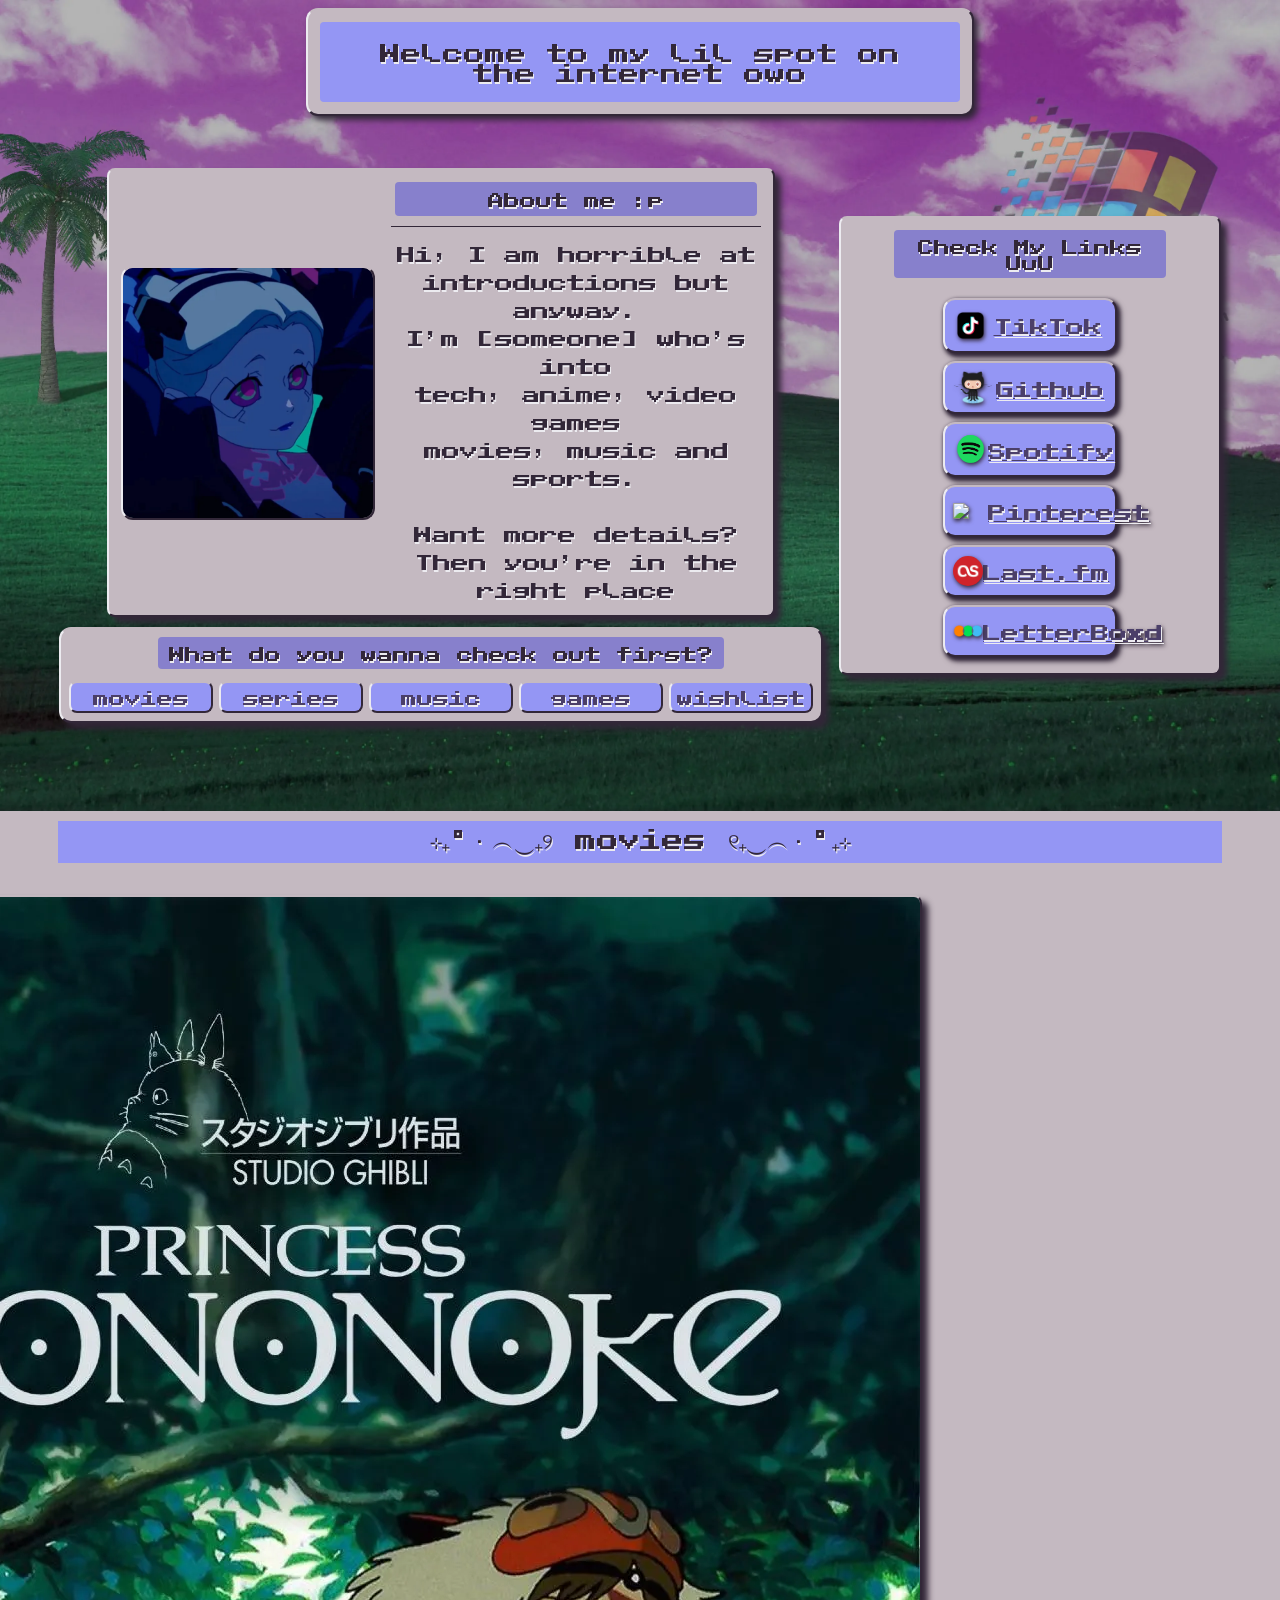
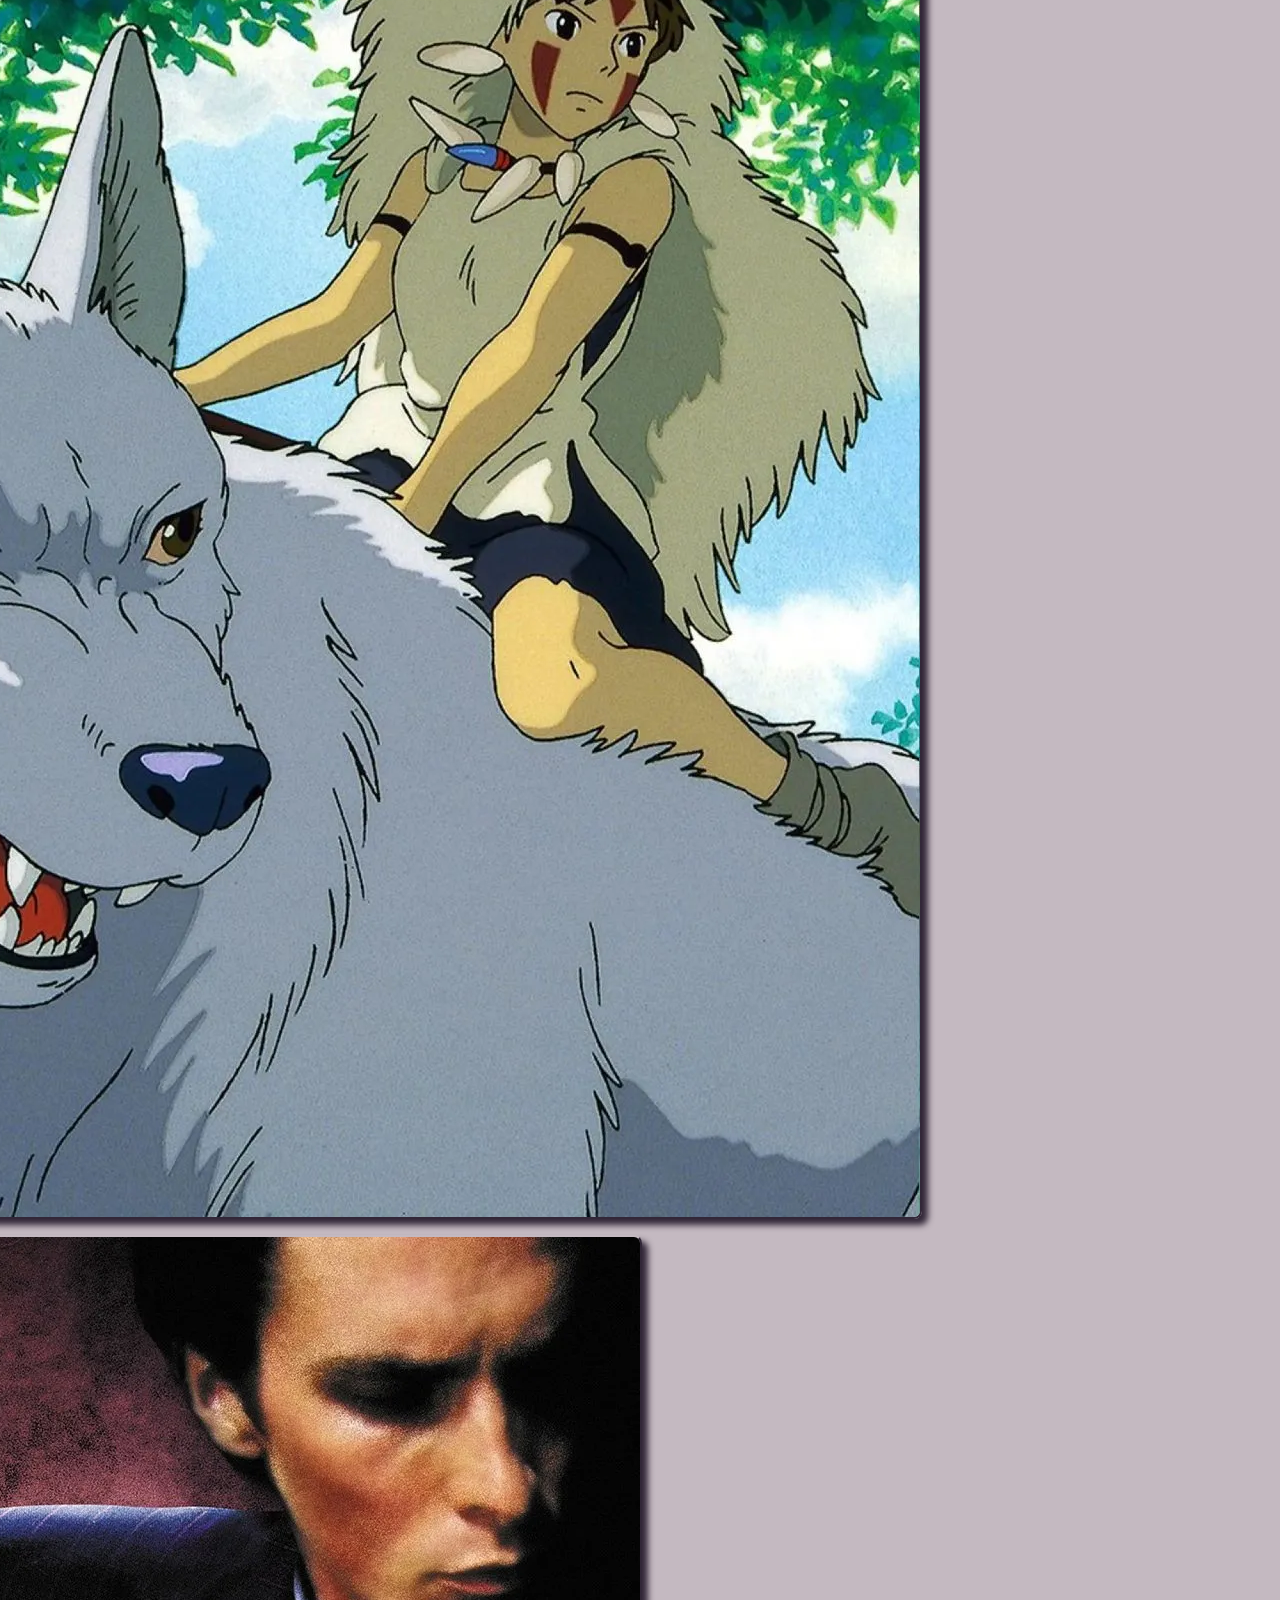
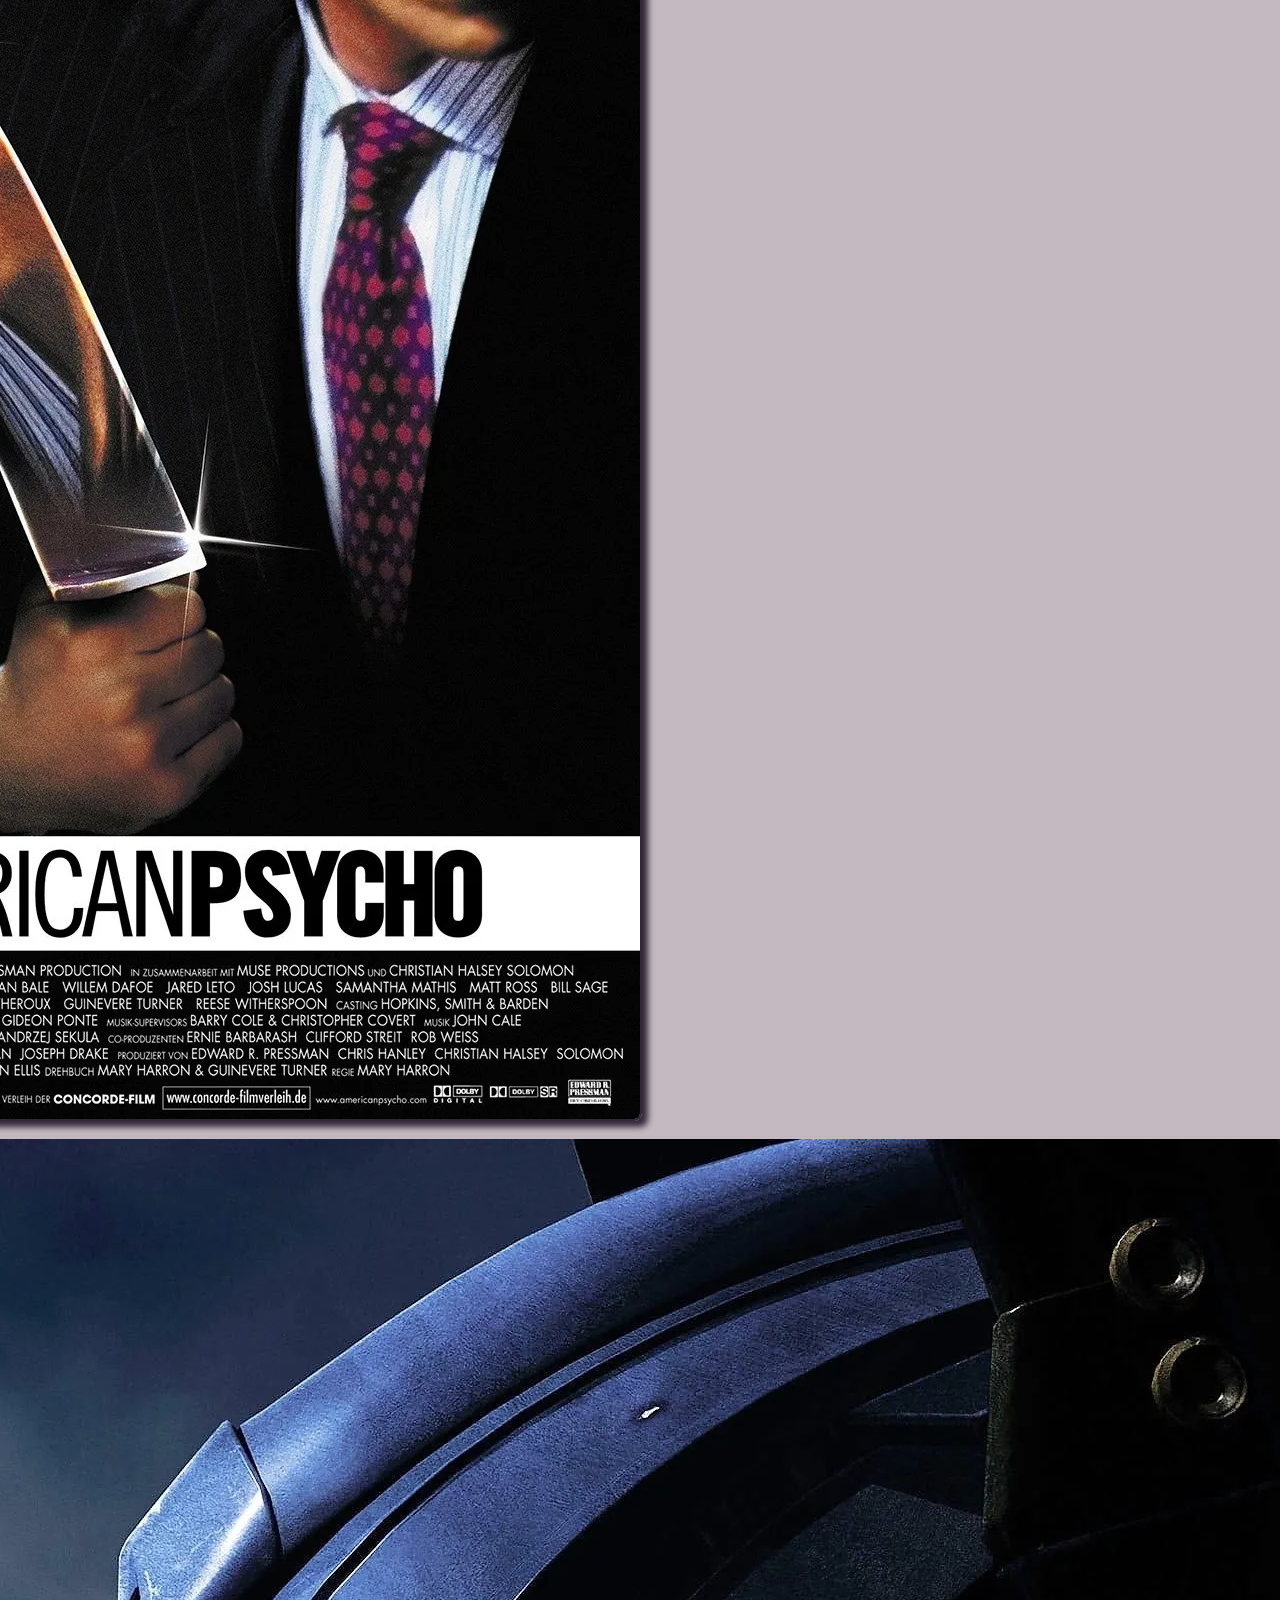
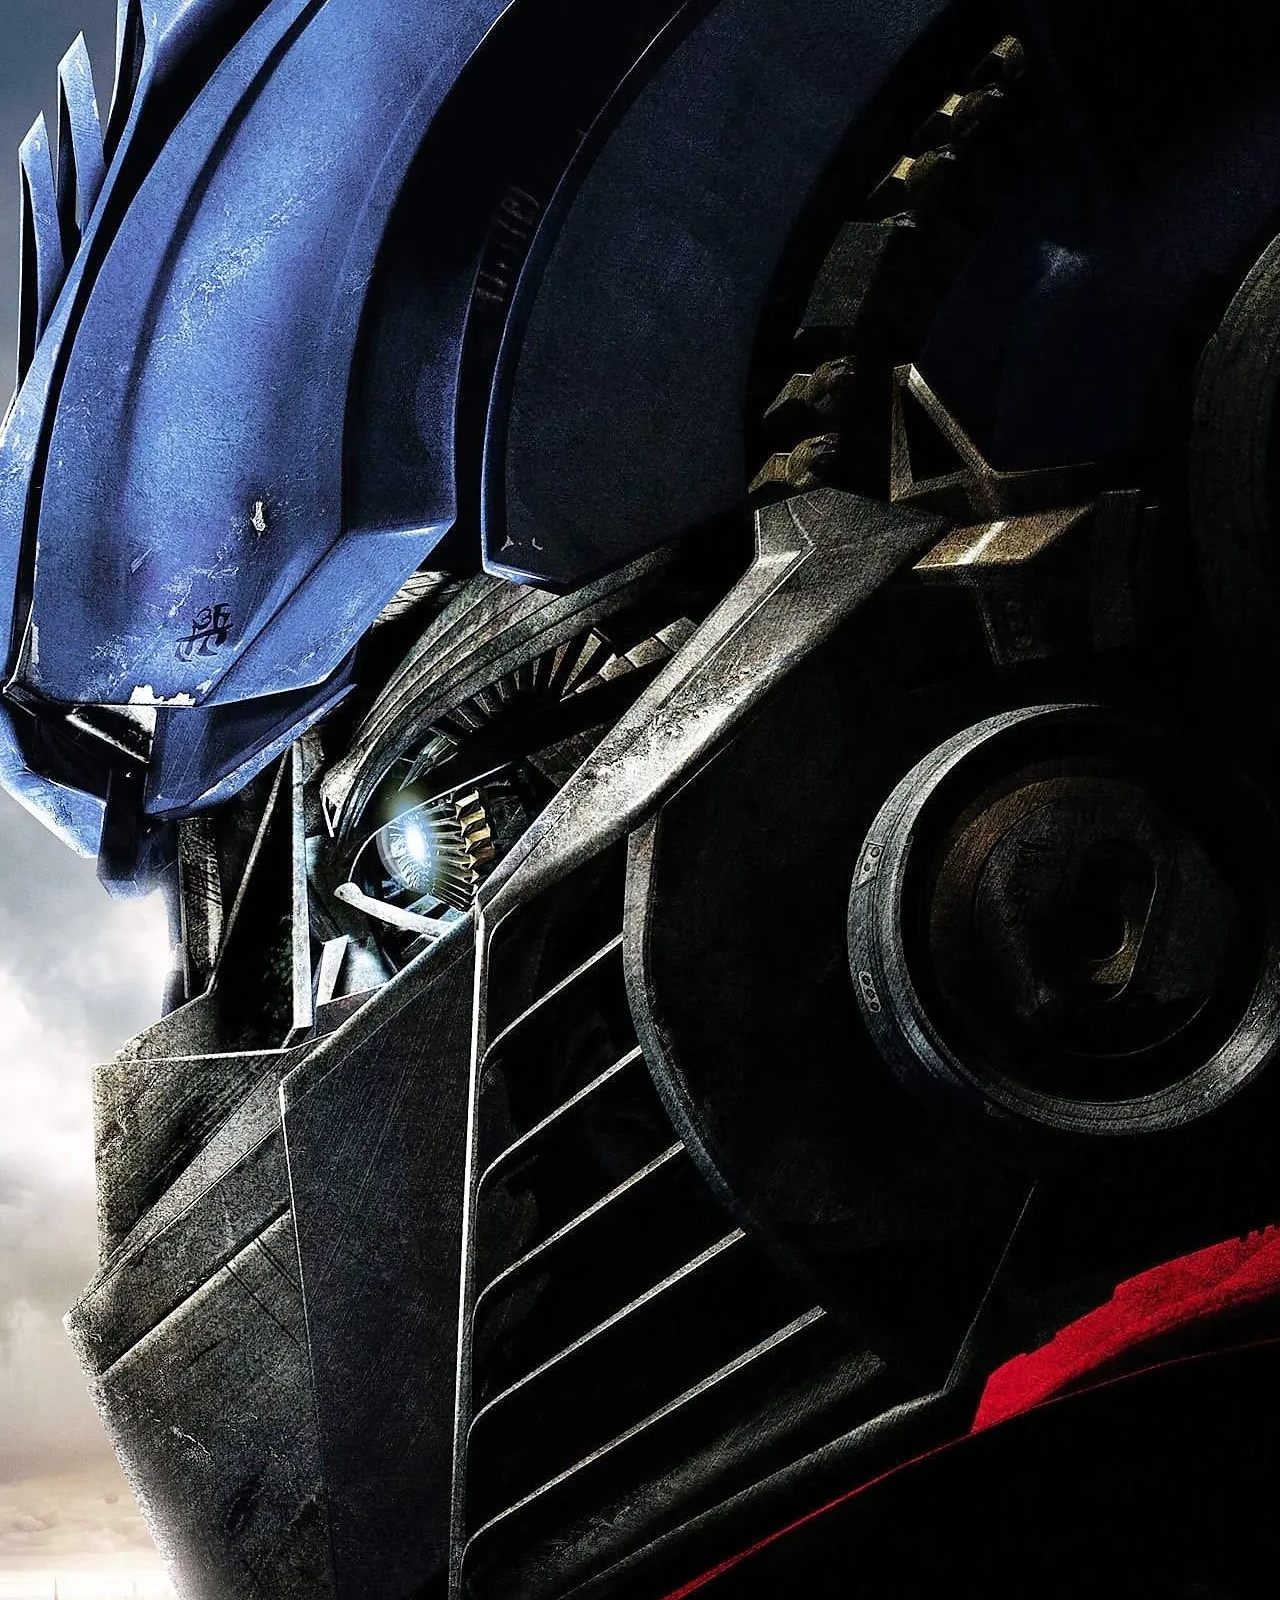
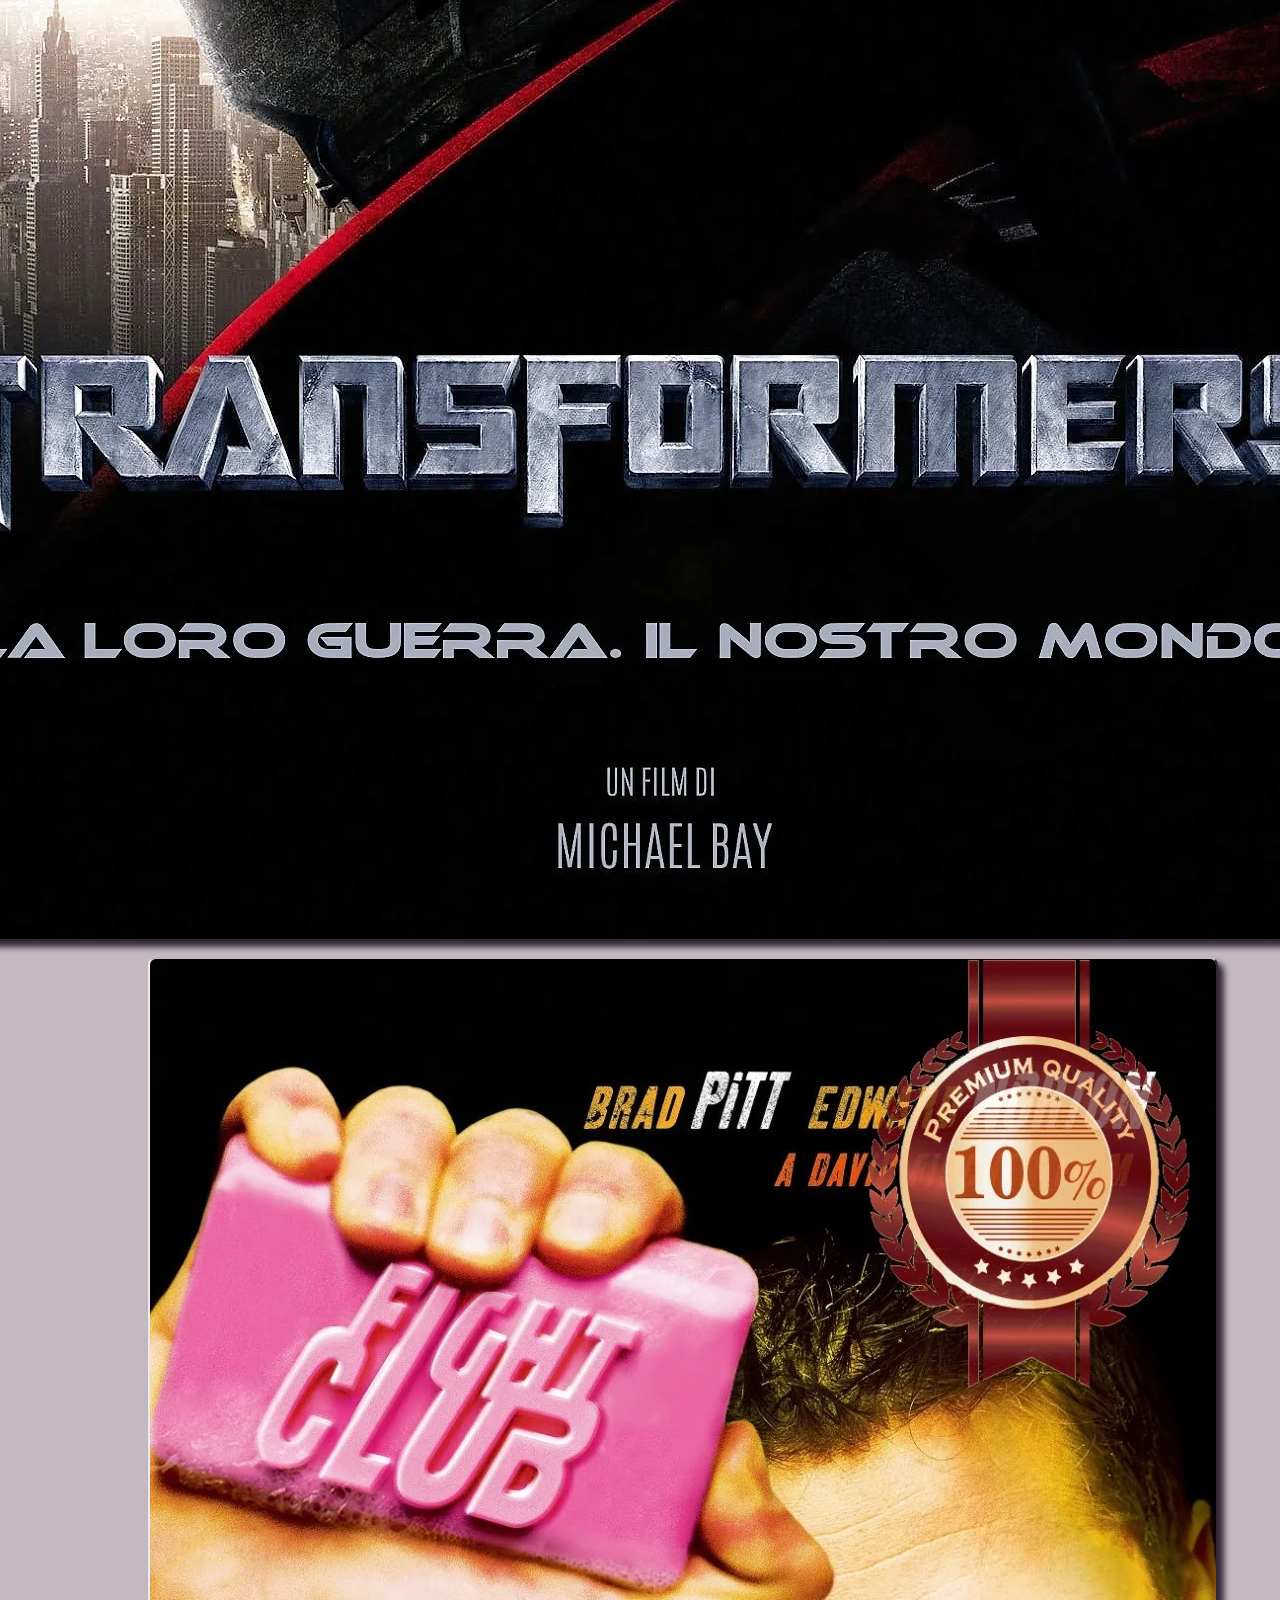
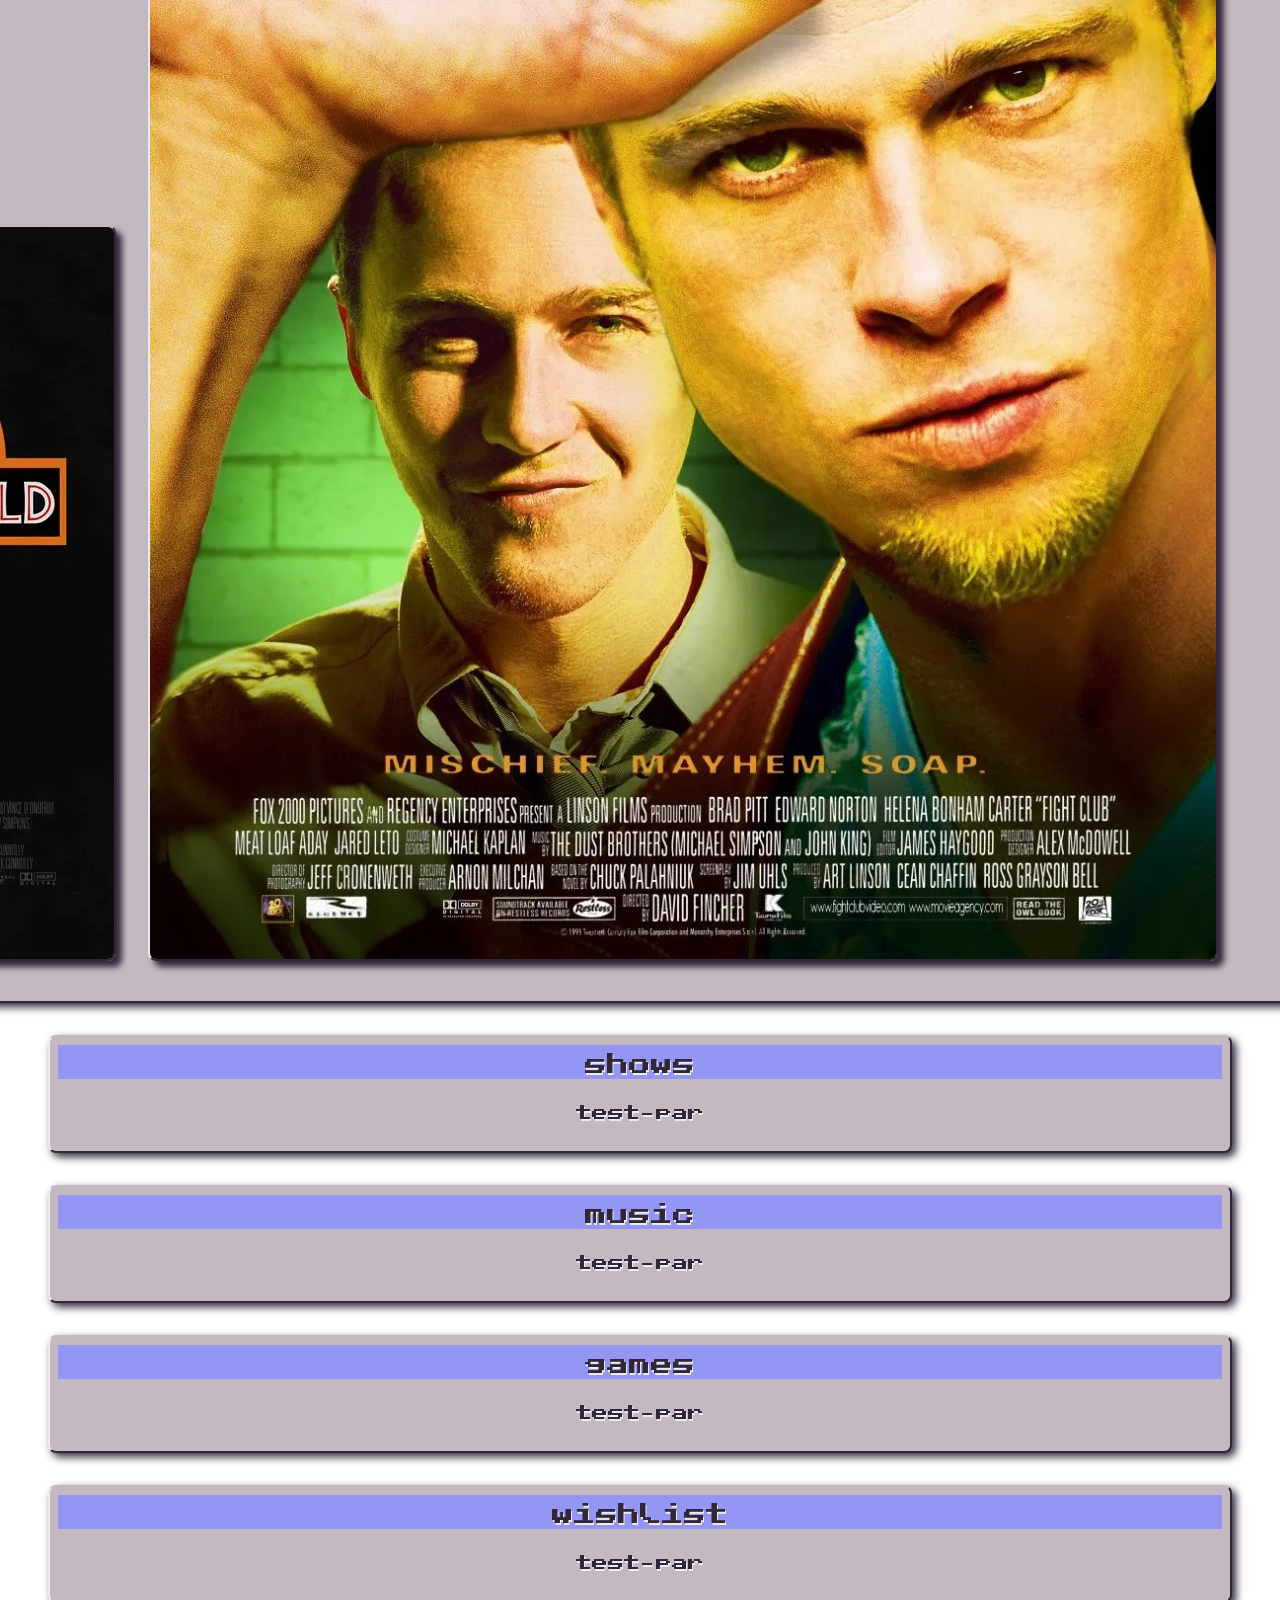
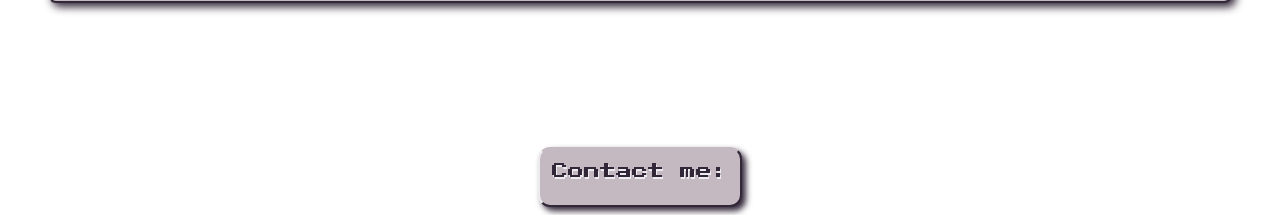
==== index.html @ 242a5e61 "Rehauled everything, except css and readme" ====
<!DOCTYPE html>
<html lang="en">
<head>
    <meta charset="UTF-8">
    <meta name="viewport" content="width=device-width, initial-scale=1.0">
    <link rel="stylesheet" href="style.css">
    <link rel="icon" type="image/webp" href="/assets/images/Goten.webp">
    <title>first webpage</title>
</head>
<body>
    <div class="container">

        <header>
            <p> Welcome to my lil spot on the internet owo </p>
        </header>

        <div class="main-box">

            <div class="becca-dash">
                <main>
                    <img src="/assets/images/becca01.webp" width="250">

                    <div class="inner-container">
                        <p class="box-title" id="main-title">About me :p</p>
                        <p class="box-par" id="main-par"> Hi, I am horrible at
                            <br>introductions but anyway.
                            <br>I'm [someone] who's into 
                            <br> tech, anime, video games
                            <br> movies, music and sports.
                            <br>
                            <br> Want more details?
                            <br> Then you're in the right place
                        </p>
                    </div>
                    </main>

                    <div class="dashboard">
                        <div class="dash-title">
                            What do you wanna check out first?
                        </div>
                        <div class="dash-par">
                            <a href="">movies</a>
                            <a href="">series</a>
                            <a href="">music</a>
                            <a href="">games</a>
                            <a href="">wishlist</a>
                        </div>
                    </div>
            </div>

                
            <aside>
                <p class="box-title" id="aside-title">Check My Links UuU</p>
                <p class="box-par" id="aside-par">
                    <a href="">
                        <img src="/assets/images/tiktoklogo.webp" width="35" class="drop-shadow">
                        TikTok
                    </a>
                    <a href="">
                        <img src="/assets/images/gith.webp" width="40" class="drop-shadow">
                        <span>Github</span>
                    </a>
                    <a href="">
                        <img src="/assets/images/spotifylogoblack.webp" width="35" class="drop-shadow">
                        <span>Spotify</span>
                    </a>
                    <a href="">
                        <img src="/assets/images/pinterestlogo.webp" width="35" class="drop-shadow">
                        <span>Pinterest</span>
                    </a>
                    <a href="">
                        <img src="/assets/images/lastfmlogo.webp" width="30" class="drop-shadow" id="fm-logo">
                        <span>Last.fm</span>
                    </a>
                    <a href="">
                        <img src="/assets/images/boxdlogo.webp" width="30" class="drop-shadow">
                        <span>LetterBoxd</span>
                    </a>
                </p>
            </aside>
        </div>

        <div class="dash-items">
            <div class="item-header">
                ⊹₊˚‧︵‿₊୨ movies ୧₊‿︵‧˚₊⊹
            </div>
            <div class="item-par">
                <img class="poster" src="/assets/images/pmlogo.webp" alt="">
                <img class="poster" src="/assets/images/ampslogo.webp" alt="">
                <img class="poster" src="/assets/images/trlogo.webp" alt="">
                <img class="poster" src="/assets/images/JurPos.webp" alt="">
                <img class="poster" src="/assets/images/FCpos.webp" alt="">
            </div>
        </div>

        <div class="dash-items">
            <div class="item-header">
                shows
            </div>
            <div class="item-par">
                test-par
            </div>
        </div>

        <div class="dash-items">
            <div class="item-header">
                music
            </div>
            <div class="item-par">
                test-par
            </div>
        </div>

        <div class="dash-items">
            <div class="item-header">
                games
            </div>

            <div class="item-par">
                test-par
            </div>
        </div>

        <div class="dash-items">
            <div class="item-header">
                wishlist
            </div>

            <div class="item-par">
                test-par
            </div>
        </div>

        <footer>
            <p>Contact me:</p>
            <p> </p>
        </footer>

    </div>

</body>
</html>
---- style.css ----
*{
  scrollbar-color: #9496f4 #ecebf0;
}

html{
    scroll-behavior: smooth;
    overflow: scroll;
}

@font-face {
  font-family: PublicPixel;
  src: url('assets/fonts/PublicPixel.ttf');
}

body{
    font-family: PublicPixel;
    background-image: url(/assets/images/vap.webp);
    background-attachment: fixed;
    background-repeat: no-repeat;
    background-position: center center;
    background-size: cover;

    color: #322738;
    text-shadow: 1px 2px #ecebf0;

}

p {
  margin: 0%;
  padding: 0%;

  text-align: center;
  text-justify: center;
}

.container{
  display: flex;
  flex-direction: column;
  align-items: center;
}

header{
  display: flex;
  flex-direction: column;
  align-items: center;

  box-shadow: 4px 4px 6px #322738;

  padding: 12px;

  width: 50vw;
  font-size: 20px;

  border-right: 2px solid #322738;
  border-bottom: 2px solid #322738;
  border-left: 2px solid #ecebf0;
  border-top: 2px solid #c4b9c1;
  border-radius: 12px;
  background-color: #c4b9c1;
}

header p{
  padding: 20px;
  background-color: #9496f4;
  border-radius: 4px;
}

.main-box{
  display: grid;
  grid-template-columns: 2fr 1fr;
  align-items: center;

  gap: 16px;
  padding: 12px;
  margin-top: 40px;
  margin-bottom: 60px;
}

.inner-container{
  display: flex;
  flex-direction: column;
  align-items: center;
}

.box-title{
  display: flex;
  flex-direction: column;
  align-items: center;
}

main{
  display: flex;
  flex-direction: row;
  align-items: center;

  gap: 16px;
  padding: 12px;
  line-height: 18px;
  max-width: 50vw;

  box-shadow: 6px 6px 6px #322738;

  border-radius: 8px;
  border-right: 2px solid #322738;
  border-bottom: 2px solid #322738;
  border-left: 2px solid #ecebf0;
  border-top: 2px solid #c4b9c1;

  background-color: #c4b9c1;
}

main img{
  border-radius: 12px;

  border-right: 2px solid #322738;
  border-bottom: 2px solid #322738;
  border-left: 2px solid #ecebf0;
  border-top: 2px solid #c4b9c1;

  box-shadow: inset 2px 2px 2px #322738;
}

.becca-dash{
  display: flex;
  flex-direction: column;
  align-items: center;

}

.dashboard{
  display: flex;
  flex-direction: column;
  align-items: center;

  padding: 8px;
  min-width: 46vw;

  border-radius: 12px;

  border-right: 2px solid #322738;
  border-bottom: 2px solid #322738;
  border-left: 2px solid #ecebf0;
  border-top: 2px solid #c4b9c1;

  background-color: #c4b9c1;

  box-shadow: 6px 6px 6px #322738;

  margin-top: 10px;
}

.dash-title{
  display: flex;
  flex-direction: column;
  align-items: center;

  margin-bottom: 12px;
  background-color: #8780cc;
  width: 43vw;
  padding: 8px;
  border-radius: 4px;

}

.dash-par{
  display:grid;
  grid-template-columns: 1fr 1fr 1fr 1fr 1fr;
  align-items: center;
  gap: 6px;
}

.dash-par a{
  display: flex;
  flex-direction: column;
  align-items: center;

  min-width: 5vw;

  text-decoration: none;

  border-radius: 8px;
  border-right: 2px solid #322738;
  border-bottom: 2px solid #322738;
  border-left: 2px solid #ecebf0;
  border-top: 2px solid #c4b9c1;

  color: #4b3f69;
  background-color: #9496f4;
  padding: 6px;
}


.dash-par a:hover{
  background-color: #3e3e65;
  color:#ecebf0;
  text-shadow: 1px 2px #9496f4;
  cursor: pointer;
}

.dash-par a:active{
  border-left: 2px solid #322738;
  border-top: 2px solid #322738;
  border-right: 2px solid #ecebf0;
  border-bottom: 2px solid #c4b9c1;

  transform: translateY(0.5px);
}

.dash-items{
  display: flex;
  flex-direction: column;
  align-items: center;

  border-radius: 8px;
  border-right: 2px solid #322738;
  border-bottom: 2px solid #322738;
  border-left: 2px solid #ecebf0;
  border-top: 2px solid #c4b9c1;
  background-color: #c4b9c1;

  box-shadow: 4px 4px 8px #322738;

  padding: 8px;
  margin: 16px;
}

.item-header{
  display: flex;
  flex-direction: column;
  align-items: center;

  background-color: #9496f4;
  padding: 6px;
  font-size: 22px;
  min-width: 90vw;
}

.item-par{
  padding: 24px;
}

aside{
  display: flex;
  flex-direction: column;
  align-items: center;

  gap: 16px;
  padding: 12px;

  box-shadow: 6px 6px 6px #322738;

  border-radius: 8px;
  border-right: 2px solid #322738;
  border-bottom: 2px solid #322738;
  border-left: 2px solid #ecebf0;
  border-top: 2px solid #c4b9c1;

  background-color: #c4b9c1;
}

.poster{
  margin: 8px;
  border-radius: 8px;

  border-right: 2px solid #322738;
  border-bottom: 2px solid #322738;
  border-left: 2px solid #ecebf0;
  border-top: 2px solid #c4b9c1;

  box-shadow: 6px 6px 6px #322738;

  transition: transform 300ms ease-in-out;
}

.poster:hover{
  transform: scale(1.1);
  cursor: pointer;
}

footer{
  display: flex;
  flex-direction: column;
  align-items: center;

  box-shadow: 4px 4px 6px #322738;

  gap: 16px;
  padding: 12px;
  margin-top: 128px;

  border-radius: 12px;
  border-right: 2px solid #322738;
  border-bottom: 2px solid #322738;
  border-left: 2px solid #ecebf0;
  border-top: 2px solid #c4b9c1;

  background-color: #c4b9c1;
}

/* 8780cc */

#main-title{
  margin-bottom: 10px;
  background-color: #8780cc;
  width: 27vw;
  padding: 8px;
  border-radius: 4px;
}

#main-par{
  font-size: 18px;
  line-height: 28px;
}

#aside-title{
  padding: 8px;
  display: block;
  width: 20vw;
  background-color: #8780cc;
  border-radius: 4px;
}

.box-par{
  border-top: 1px solid #322738;
  padding-top: 12px;
}

#aside-par{
  border: none;
  padding: 0%;

  display: flex;
  flex-direction: column;
  align-items: center;

  line-height: 32px;
}

#aside-par a{
  display: grid;
  grid-template-columns: 1fr 5fr;
  align-items: center;

  font-size: 18px;
  padding: 8px;
  margin: 4px;
  min-width: 12vw;
  max-width: 12vw;

  border-radius: 12px;
  border-right: 2px solid #322738;
  border-bottom: 2px solid #322738;
  border-left: 2px solid #ecebf0;
  border-top: 2px solid #c4b9c1;

  color: #4b3f69;
  background-color: #9496f4;
  box-shadow: 2px 2px 4px #322738;
  filter: drop-shadow(1px 2px 2px #322738);
}

#aside-par a:hover{
  background-color: #3e3e65;
  color:#ecebf0;
  text-shadow: 1px 2px #9496f4;
  cursor: pointer;
}

#aside-par a:active{

  border-left: 2px solid #322738;
  border-top: 2px solid #322738;
  border-right: 2px solid #ecebf0;
  border-bottom: 2px solid #c4b9c1;

  transform: translateY(0.5px);
}

.drop-shadow{
  filter: drop-shadow(1px 2px 2px #322738);
}

.drop-shadow:hover{
  filter: drop-shadow(1px 2px 2px #ecebf0);
}

#fm-logo{
  border-radius: 50%;
}
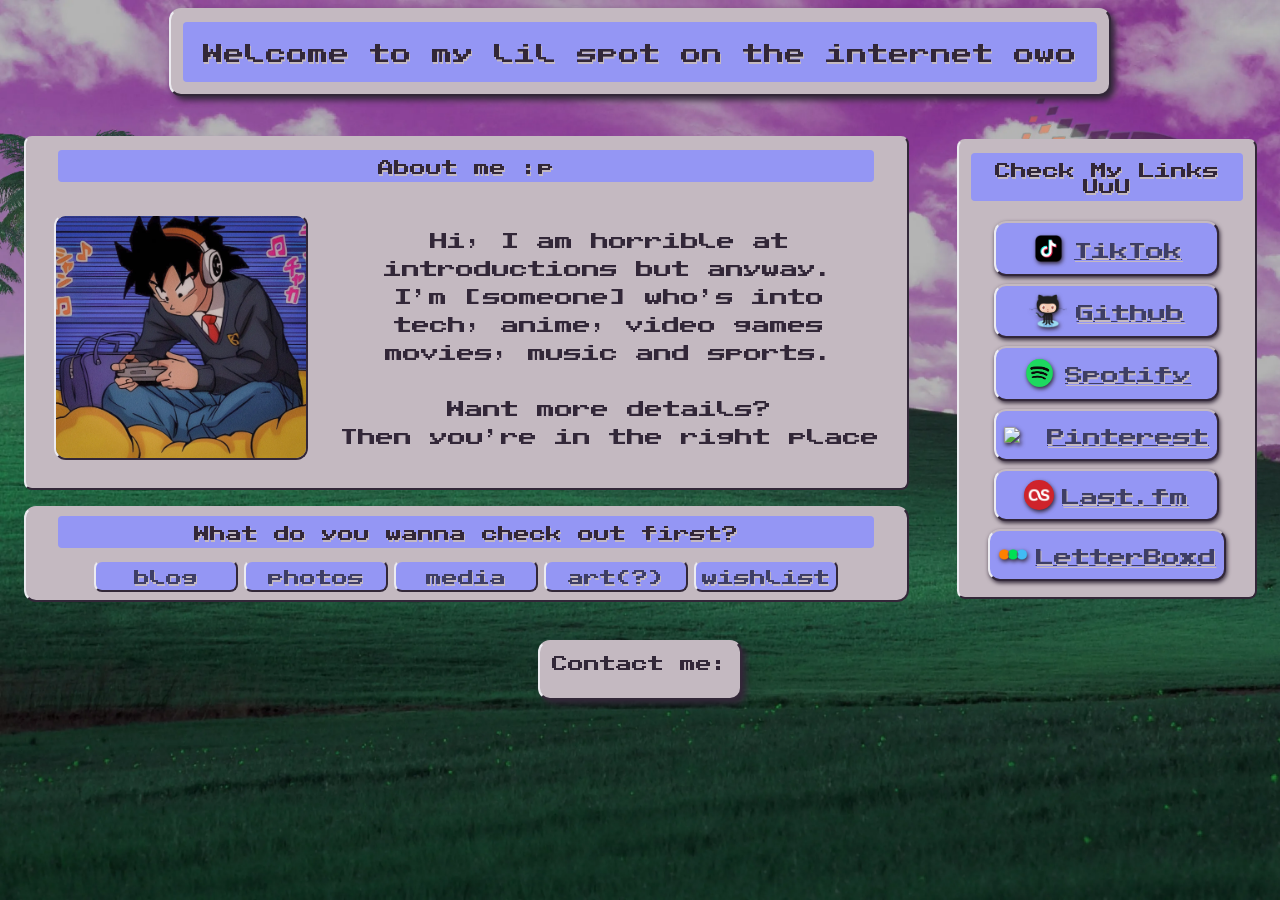
==== commit 2740c1a8: "updated README. Cleaned up semantics and styling" ====
--- a/index.html
+++ b/index.html
@@ -14,15 +14,14 @@
             <p> Welcome to my lil spot on the internet owo </p>
         </header>
 
-        <div class="main-box">
-
-            <div class="becca-dash">
-                <main>
-                    <img src="/assets/images/becca01.webp" width="250">
-
+        <div class="main-aside-container">
+            <main>
+            <div class="main-box">
+            <p class="box-title">About me :p</p>
+                <div class="becca-dash">
+                    <img src="/assets/images/Goten.webp" width="250">
                     <div class="inner-container">
-                        <p class="box-title" id="main-title">About me :p</p>
-                        <p class="box-par" id="main-par"> Hi, I am horrible at
+                        <p class="box-par"> Hi, I am horrible at
                             <br>introductions but anyway.
                             <br>I'm [someone] who's into 
                             <br> tech, anime, video games
@@ -32,21 +31,24 @@
                             <br> Then you're in the right place
                         </p>
                     </div>
-                    </main>
+                </div>
+            </div>
 
-                    <div class="dashboard">
-                        <div class="dash-title">
-                            What do you wanna check out first?
-                        </div>
-                        <div class="dash-par">
-                            <a href="">movies</a>
-                            <a href="">series</a>
-                            <a href="">music</a>
-                            <a href="">games</a>
-                            <a href="">wishlist</a>
-                        </div>
+            <div class="dashboard">
+                <div class="dash-title">
+                    What do you wanna check out first?
+                </div>
+
+                <div class="dash-par">
+                        <a href="">blog</a>
+                        <a href="">photos</a>
+                        <a href="">media</a>
+                        <a href="">art(?)</a>
+                        <a href="">wishlist</a>
                     </div>
             </div>
+
+        </main>
 
                 
             <aside>
@@ -54,7 +56,7 @@
                 <p class="box-par" id="aside-par">
                     <a href="">
                         <img src="/assets/images/tiktoklogo.webp" width="35" class="drop-shadow">
-                        TikTok
+                        <span>TikTok</span>
                     </a>
                     <a href="">
                         <img src="/assets/images/gith.webp" width="40" class="drop-shadow">
@@ -80,57 +82,6 @@
             </aside>
         </div>
 
-        <div class="dash-items">
-            <div class="item-header">
-                ⊹₊˚‧︵‿₊୨ movies ୧₊‿︵‧˚₊⊹
-            </div>
-            <div class="item-par">
-                <img class="poster" src="/assets/images/pmlogo.webp" alt="">
-                <img class="poster" src="/assets/images/ampslogo.webp" alt="">
-                <img class="poster" src="/assets/images/trlogo.webp" alt="">
-                <img class="poster" src="/assets/images/JurPos.webp" alt="">
-                <img class="poster" src="/assets/images/FCpos.webp" alt="">
-            </div>
-        </div>
-
-        <div class="dash-items">
-            <div class="item-header">
-                shows
-            </div>
-            <div class="item-par">
-                test-par
-            </div>
-        </div>
-
-        <div class="dash-items">
-            <div class="item-header">
-                music
-            </div>
-            <div class="item-par">
-                test-par
-            </div>
-        </div>
-
-        <div class="dash-items">
-            <div class="item-header">
-                games
-            </div>
-
-            <div class="item-par">
-                test-par
-            </div>
-        </div>
-
-        <div class="dash-items">
-            <div class="item-header">
-                wishlist
-            </div>
-
-            <div class="item-par">
-                test-par
-            </div>
-        </div>
-
         <footer>
             <p>Contact me:</p>
             <p> </p>
--- a/style.css
+++ b/style.css
@@ -1,5 +1,18 @@
+:root{
+  --primary-color: #322738;
+  --secondary-color: #c4b9c1;
+  --tertiary-color: #9496f4;
+  --quaternary-color: #ecebf0;
+  --quinary-color: #3e3e65;
+
+  --outer-border-radius: 8px;
+  --inner-border-radius: 4px;
+
+  --inner-bg-width: 50em;
+}
+
 *{
-  scrollbar-color: #9496f4 #ecebf0;
+  scrollbar-color: var(--tertiary-color) var(--secondary-color);
 }
 
 html{
@@ -20,8 +33,8 @@
     background-position: center center;
     background-size: cover;
 
-    color: #322738;
-    text-shadow: 1px 2px #ecebf0;
+    color: var(--primary-color);
+    text-shadow: 1px 2px var(--secondary-color);
 
 }
 
@@ -39,16 +52,24 @@
   align-items: center;
 }
 
+.main-aside-container{
+  display: flex;
+  flex-direction: row;
+  align-items: center;
+
+  gap:3em;
+}
+
 header{
   display: flex;
   flex-direction: column;
   align-items: center;
 
-  box-shadow: 4px 4px 6px #322738;
+  box-shadow: 4px 4px 6px var(--primary-color);
 
   padding: 12px;
 
-  width: 50vw;
+  min-width: fit-content;
   font-size: 20px;
 
   border-right: 2px solid #322738;
@@ -56,24 +77,31 @@
   border-left: 2px solid #ecebf0;
   border-top: 2px solid #c4b9c1;
   border-radius: 12px;
-  background-color: #c4b9c1;
+  background-color: var(--secondary-color);
 }
 
 header p{
   padding: 20px;
-  background-color: #9496f4;
+  background-color: var(--tertiary-color);
   border-radius: 4px;
 }
 
 .main-box{
-  display: grid;
-  grid-template-columns: 2fr 1fr;
+  display: flex;
+  flex-direction: column;
   align-items: center;
 
   gap: 16px;
   padding: 12px;
   margin-top: 40px;
-  margin-bottom: 60px;
+
+  border-right: 2px solid #322738;
+  border-bottom: 2px solid #322738;
+  border-left: 2px solid #ecebf0;
+  border-top: 2px solid #c4b9c1;
+  border-radius: var(--outer-border-radius);
+
+  background-color: var(--secondary-color);
 }
 
 .inner-container{
@@ -86,45 +114,40 @@
   display: flex;
   flex-direction: column;
   align-items: center;
+
+  background-color: var(--tertiary-color);
+  width: 50em;
+  padding: 8px;
+  border-radius: 4px;
+  
 }
 
 main{
+  display: grid;
+  align-items: center;
+
+  gap: 1em;
+}
+
+main img{
+  border-radius: 12px;
+
+  border-right: 2px solid #322738;
+  border-bottom: 2px solid #322738;
+  border-left: 2px solid #ecebf0;
+  border-top: 2px solid #c4b9c1;
+
+  box-shadow: inset 2px 2px 2px var(--primary-color);
+}
+
+.becca-dash{
   display: flex;
   flex-direction: row;
   align-items: center;
 
-  gap: 16px;
-  padding: 12px;
-  line-height: 18px;
-  max-width: 50vw;
-
-  box-shadow: 6px 6px 6px #322738;
-
-  border-radius: 8px;
-  border-right: 2px solid #322738;
-  border-bottom: 2px solid #322738;
-  border-left: 2px solid #ecebf0;
-  border-top: 2px solid #c4b9c1;
-
-  background-color: #c4b9c1;
-}
-
-main img{
-  border-radius: 12px;
-
-  border-right: 2px solid #322738;
-  border-bottom: 2px solid #322738;
-  border-left: 2px solid #ecebf0;
-  border-top: 2px solid #c4b9c1;
-
-  box-shadow: inset 2px 2px 2px #322738;
-}
-
-.becca-dash{
-  display: flex;
-  flex-direction: column;
-  align-items: center;
-
+  width: fit-content;
+  padding: 1em;
+  gap: 2em;
 }
 
 .dashboard{
@@ -133,20 +156,17 @@
   align-items: center;
 
   padding: 8px;
-  min-width: 46vw;
-
-  border-radius: 12px;
-
-  border-right: 2px solid #322738;
-  border-bottom: 2px solid #322738;
-  border-left: 2px solid #ecebf0;
-  border-top: 2px solid #c4b9c1;
-
-  background-color: #c4b9c1;
-
-  box-shadow: 6px 6px 6px #322738;
-
-  margin-top: 10px;
+  min-width: 56vw;
+
+  border-radius: 12px;
+
+  border-right: 2px solid #322738;
+  border-bottom: 2px solid #322738;
+  border-left: 2px solid #ecebf0;
+  border-top: 2px solid #c4b9c1;
+
+  background-color: var(--secondary-color);
+
 }
 
 .dash-title{
@@ -155,8 +175,8 @@
   align-items: center;
 
   margin-bottom: 12px;
-  background-color: #8780cc;
-  width: 43vw;
+  background-color: var(--tertiary-color);
+  width: var(--inner-bg-width);
   padding: 8px;
   border-radius: 4px;
 
@@ -184,16 +204,16 @@
   border-left: 2px solid #ecebf0;
   border-top: 2px solid #c4b9c1;
 
-  color: #4b3f69;
-  background-color: #9496f4;
+  color: var(--quinary-color);
+  background-color: var(--tertiary-color);
   padding: 6px;
 }
 
 
 .dash-par a:hover{
-  background-color: #3e3e65;
-  color:#ecebf0;
-  text-shadow: 1px 2px #9496f4;
+  background-color: var(--quinary-color);
+  color:var(--quaternary-color);
+  text-shadow: 1px 2px var(--tertiary-color);
   cursor: pointer;
 }
 
@@ -206,39 +226,6 @@
   transform: translateY(0.5px);
 }
 
-.dash-items{
-  display: flex;
-  flex-direction: column;
-  align-items: center;
-
-  border-radius: 8px;
-  border-right: 2px solid #322738;
-  border-bottom: 2px solid #322738;
-  border-left: 2px solid #ecebf0;
-  border-top: 2px solid #c4b9c1;
-  background-color: #c4b9c1;
-
-  box-shadow: 4px 4px 8px #322738;
-
-  padding: 8px;
-  margin: 16px;
-}
-
-.item-header{
-  display: flex;
-  flex-direction: column;
-  align-items: center;
-
-  background-color: #9496f4;
-  padding: 6px;
-  font-size: 22px;
-  min-width: 90vw;
-}
-
-.item-par{
-  padding: 24px;
-}
-
 aside{
   display: flex;
   flex-direction: column;
@@ -246,8 +233,7 @@
 
   gap: 16px;
   padding: 12px;
-
-  box-shadow: 6px 6px 6px #322738;
+  margin-top: 2.5em;
 
   border-radius: 8px;
   border-right: 2px solid #322738;
@@ -255,26 +241,7 @@
   border-left: 2px solid #ecebf0;
   border-top: 2px solid #c4b9c1;
 
-  background-color: #c4b9c1;
-}
-
-.poster{
-  margin: 8px;
-  border-radius: 8px;
-
-  border-right: 2px solid #322738;
-  border-bottom: 2px solid #322738;
-  border-left: 2px solid #ecebf0;
-  border-top: 2px solid #c4b9c1;
-
-  box-shadow: 6px 6px 6px #322738;
-
-  transition: transform 300ms ease-in-out;
-}
-
-.poster:hover{
-  transform: scale(1.1);
-  cursor: pointer;
+  background-color: var(--secondary-color);
 }
 
 footer{
@@ -282,11 +249,12 @@
   flex-direction: column;
   align-items: center;
 
-  box-shadow: 4px 4px 6px #322738;
+  box-shadow: 4px 4px 6px var(--primary-color);
 
   gap: 16px;
   padding: 12px;
-  margin-top: 128px;
+  margin-top: 38px;
+  max-width: fit-content;
 
   border-radius: 12px;
   border-right: 2px solid #322738;
@@ -297,32 +265,17 @@
   background-color: #c4b9c1;
 }
 
-/* 8780cc */
-
-#main-title{
-  margin-bottom: 10px;
-  background-color: #8780cc;
-  width: 27vw;
-  padding: 8px;
+#aside-title{
+  padding: 8px;
+  display: block;
+  width: 20vw;
+  background-color: var(--tertiary-color);
   border-radius: 4px;
 }
 
-#main-par{
+.box-par{
   font-size: 18px;
   line-height: 28px;
-}
-
-#aside-title{
-  padding: 8px;
-  display: block;
-  width: 20vw;
-  background-color: #8780cc;
-  border-radius: 4px;
-}
-
-.box-par{
-  border-top: 1px solid #322738;
-  padding-top: 12px;
 }
 
 #aside-par{
@@ -337,32 +290,33 @@
 }
 
 #aside-par a{
-  display: grid;
-  grid-template-columns: 1fr 5fr;
+  display: flex;
+  flex-direction: row;
+  justify-content: center;
   align-items: center;
 
   font-size: 18px;
   padding: 8px;
   margin: 4px;
-  min-width: 12vw;
-  max-width: 12vw;
-
-  border-radius: 12px;
-  border-right: 2px solid #322738;
-  border-bottom: 2px solid #322738;
-  border-left: 2px solid #ecebf0;
-  border-top: 2px solid #c4b9c1;
-
-  color: #4b3f69;
-  background-color: #9496f4;
-  box-shadow: 2px 2px 4px #322738;
-  filter: drop-shadow(1px 2px 2px #322738);
+  gap: 8px;
+  min-width: 16vw;
+  max-width: 18vw;
+
+  border-radius: 12px;
+  border-right: 2px solid #322738;
+  border-bottom: 2px solid #322738;
+  border-left: 2px solid #ecebf0;
+  border-top: 2px solid #c4b9c1;
+
+  color: var(--quinary-color);
+  background-color: var(--tertiary-color);
+  filter: drop-shadow(1px 2px 2px var(--primary-color));
 }
 
 #aside-par a:hover{
-  background-color: #3e3e65;
-  color:#ecebf0;
-  text-shadow: 1px 2px #9496f4;
+  background-color: var(--quinary-color);
+  color:var(--quaternary-color);
+  text-shadow: 1px 2px var(--tertiary-color);
   cursor: pointer;
 }
 
@@ -377,11 +331,11 @@
 }
 
 .drop-shadow{
-  filter: drop-shadow(1px 2px 2px #322738);
+  filter: drop-shadow(1px 2px 2px var(--primary-color));
 }
 
 .drop-shadow:hover{
-  filter: drop-shadow(1px 2px 2px #ecebf0);
+  filter: drop-shadow(1px 2px 2px var(--secondary-color));
 }
 
 #fm-logo{
